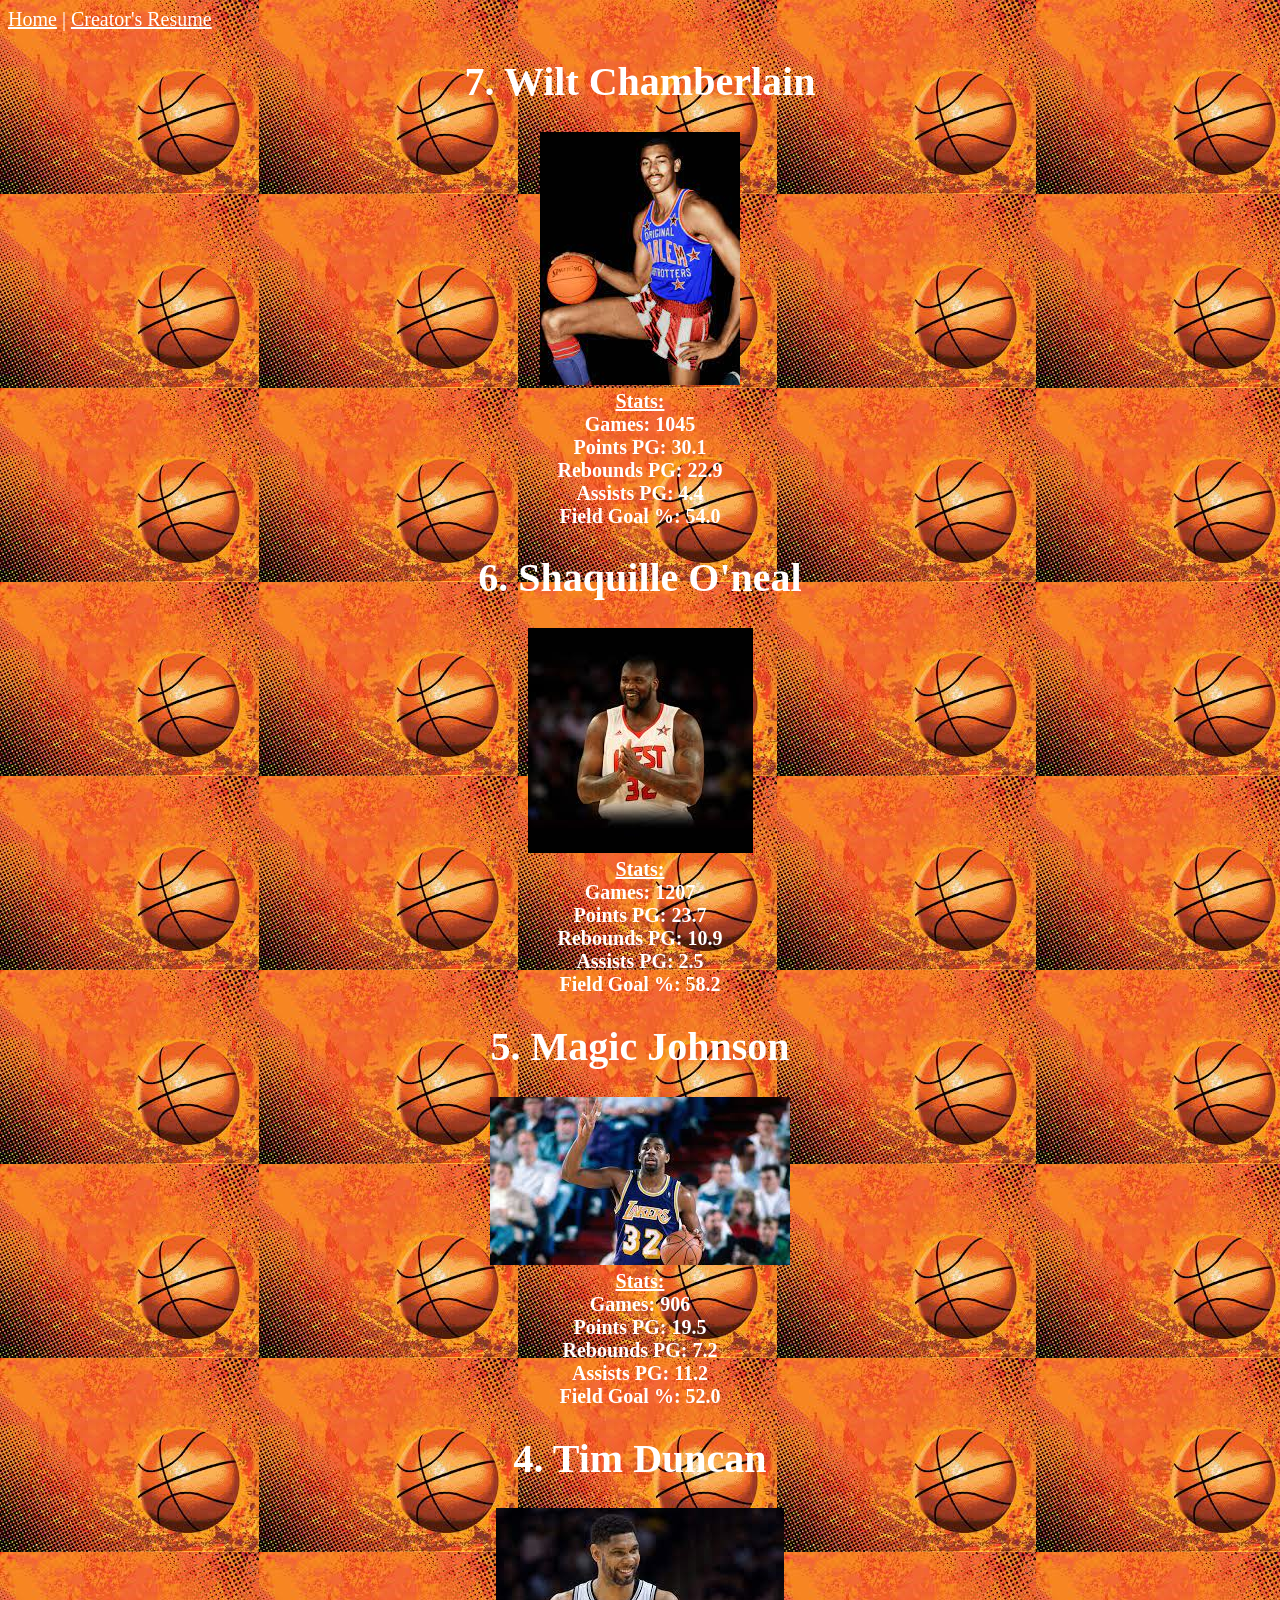
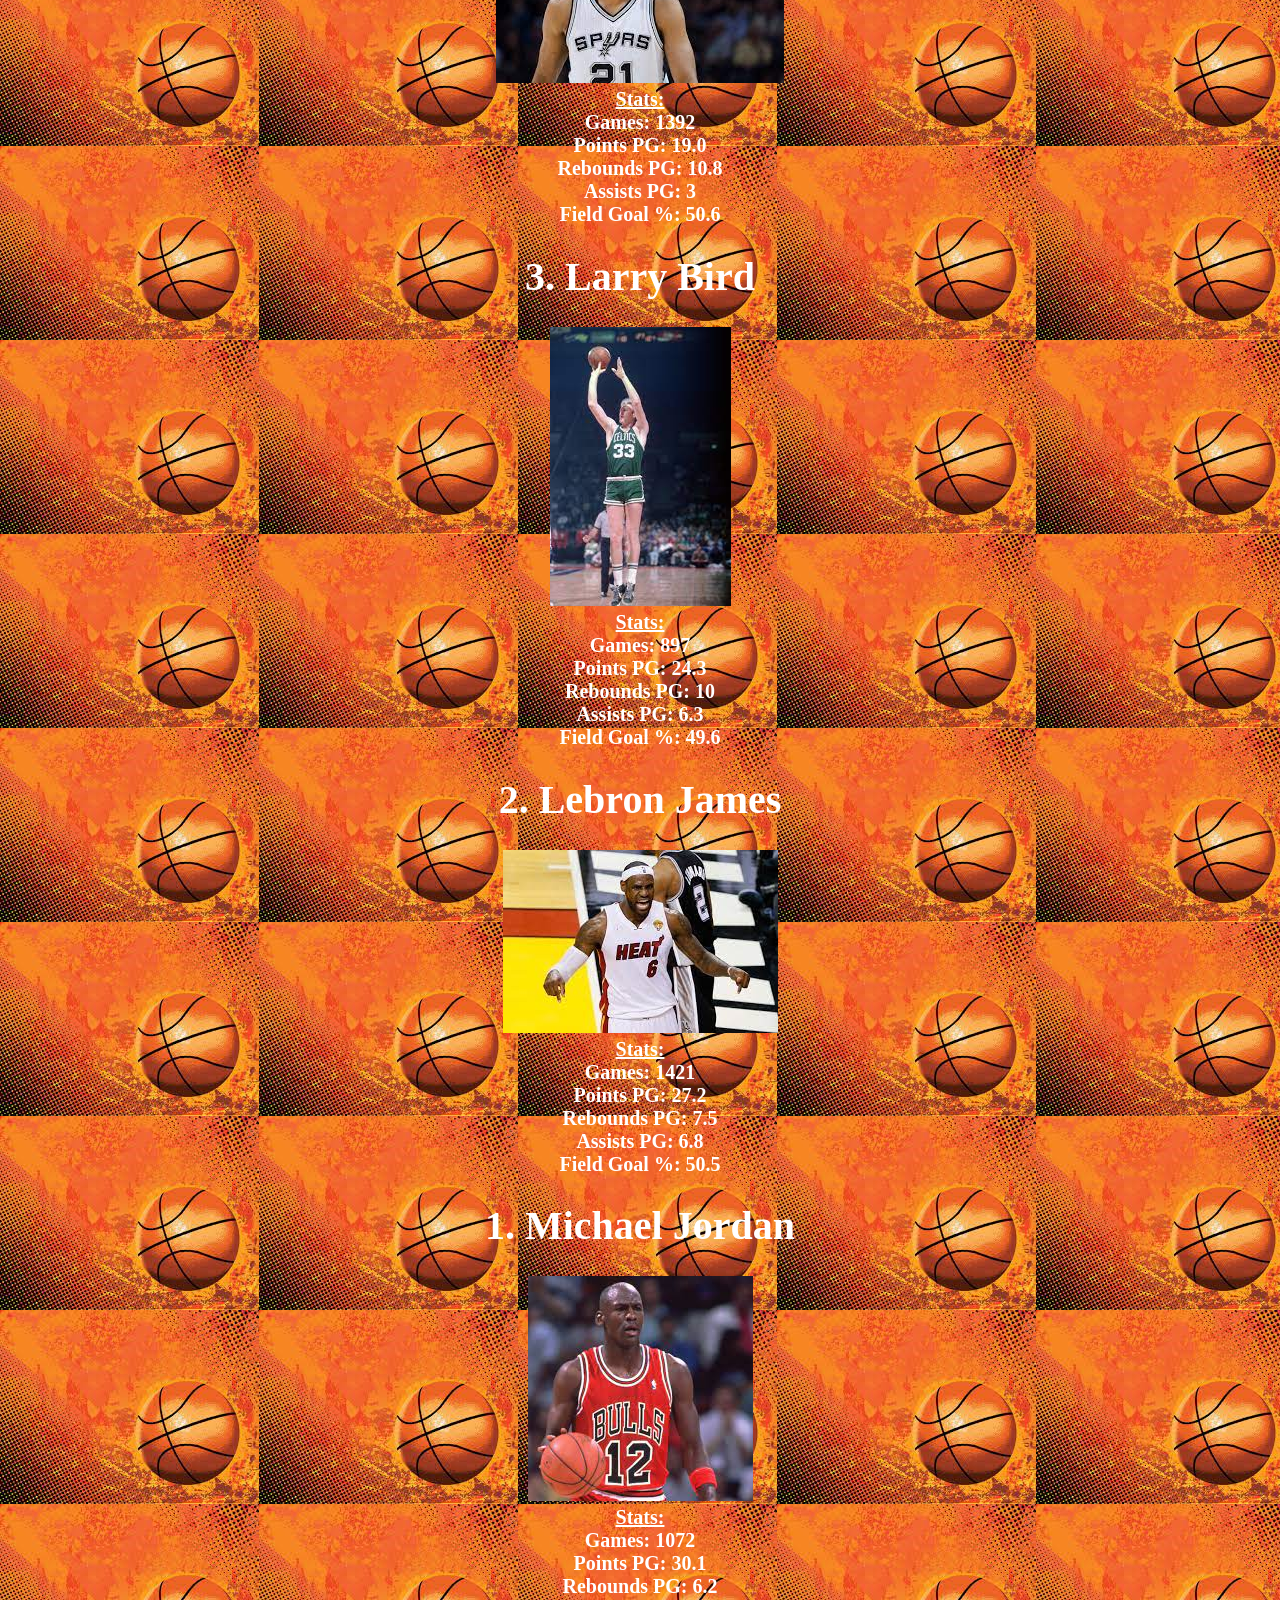
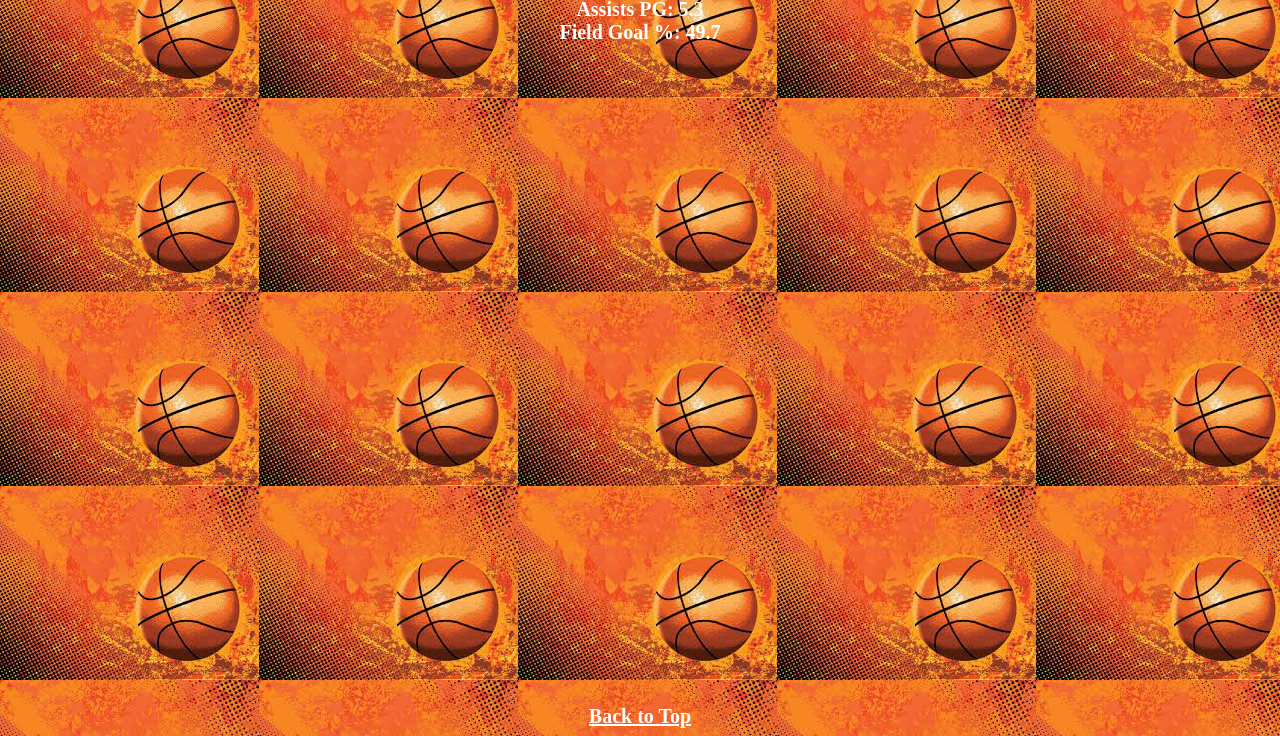
==== html/Best Basketball Players.html @ f3354542 "Add files via upload" ====
<!DOCTYPE html>
<html lang="en">
<head>
    <meta charset="UTF-8">
    <meta http-equiv="X-UA-Compatible" content="IE=edge">
    <meta name="viewport" content="width=device-width, initial-scale=1.0">
    <title>Best Basketball Players of History</title>
    <link rel="stylesheet" href = "../Styles.css">
</head>
<body class = "homebg">
    <a href = "../Home Page.html">Home</a> | <a href = "Resume.html">Creator's Resume</a> <br>
    <Center class = "bold">
        <h1>7. Wilt Chamberlain</h1>
        <image src = "../images/Wilt Chamberlain.jpg"></image><br>
        <u> Stats: </u> <br>
        Games: 1045<br>
        Points PG: 30.1<br>
        Rebounds PG: 22.9<br>
        Assists PG: 4.4<br>
        Field Goal %: 54.0 <br>

        <h1>6. Shaquille O'neal</h1>
        <image src = "../images/Shaq Daddy.jpg"></image> <br>
        <u> Stats: </u> <br>
        Games: 1207 <br>
        Points PG: 23.7 <br>
        Rebounds PG: 10.9 <br>
        Assists PG: 2.5 <br>
        Field Goal %: 58.2 <br>

        <h1>5. Magic Johnson</h1>
        <image src = "../images/Magic Johnson.jpg"></image><br>
        <u> Stats: </u> <br>
        Games: 906 <br>
        Points PG: 19.5 <br>
        Rebounds PG: 7.2 <br>
        Assists PG: 11.2 <br>
        Field Goal %: 52.0 <br>

        <h1>4. Tim Duncan</h1>
        <image src = "../images/Tim Duncan.jpg"></image><br>
        <u> Stats: </u> <br>
        Games: 1392 <br>
        Points PG: 19.0 <br>
        Rebounds PG: 10.8 <br>
        Assists PG: 3 <br>
        Field Goal %: 50.6 <br>
        
        <h1>3. Larry Bird</h1>
        <image src="../images/larry bird.jpg"></image><br>
        <u> Stats: </u> <br>
        Games: 897 <br>
        Points PG: 24.3 <br>
        Rebounds PG: 10 <br>
        Assists PG: 6.3 <br>
        Field Goal %: 49.6 <br>

        <h1>2. Lebron James</h1>
        <image src = "../images/lebron james.jpg"></image><br>
        <u> Stats: </u> <br>
        Games: 1421 <br>
        Points PG: 27.2 <br>
        Rebounds PG: 7.5 <br>
        Assists PG: 6.8 <br>
        Field Goal %: 50.5 <br>

        <h1>1. Michael Jordan</h1>
        <image src = "../images/download.jpg"></image><br>
        <u> Stats: </u> <br>
        Games: 1072 <br>
        Points PG: 30.1 <br>
        Rebounds PG: 6.2 <br>
        Assists PG: 5.3 <br>
        Field Goal %: 49.7 <br>
        <p>&nbsp;</p>
        <p>&nbsp;</p>
        <iframe width="560" height="315" src="https://www.youtube.com/embed/U-R_7BrPIVs" title="YouTube video player" frameborder="0" allow="accelerometer; autoplay; clipboard-write; encrypted-media; gyroscope; picture-in-picture; web-share" allowfullscreen></iframe>
        </iframe>
        <p>&nbsp;</p>
        <p>&nbsp;</p>
        <p>&nbsp;</p>
        <div class='tableauPlaceholder' id='viz1682486392309' style='position: relative'><noscript><a href='#'><img alt='Dashboard 1 ' src='https:&#47;&#47;public.tableau.com&#47;static&#47;images&#47;Fa&#47;FantasyBasketballPlayerRankingvsADP&#47;Dashboard1&#47;1_rss.png' style='border: none' /></a></noscript><object class='tableauViz'  style='display:none;'><param name='host_url' value='https%3A%2F%2Fpublic.tableau.com%2F' /> <param name='embed_code_version' value='3' /> <param name='site_root' value='' /><param name='name' value='FantasyBasketballPlayerRankingvsADP&#47;Dashboard1' /><param name='tabs' value='no' /><param name='toolbar' value='yes' /><param name='static_image' value='https:&#47;&#47;public.tableau.com&#47;static&#47;images&#47;Fa&#47;FantasyBasketballPlayerRankingvsADP&#47;Dashboard1&#47;1.png' /> <param name='animate_transition' value='yes' /><param name='display_static_image' value='yes' /><param name='display_spinner' value='yes' /><param name='display_overlay' value='yes' /><param name='display_count' value='yes' /><param name='language' value='en-US' /></object></div>                <script type='text/javascript'>                    var divElement = document.getElementById('viz1682486392309');                    var vizElement = divElement.getElementsByTagName('object')[0];                    vizElement.style.width='900px';vizElement.style.height='727px';                    var scriptElement = document.createElement('script');                    scriptElement.src = 'https://public.tableau.com/javascripts/api/viz_v1.js';                    vizElement.parentNode.insertBefore(scriptElement, vizElement);                </script>
      <p>&nbsp;</p>
    <p>&nbsp;</p> 
     <a href = "#Top">Back to Top</a>

    </Center>
    
</body>
</html>
---- Styles.css ----
body{
    font-family: 'Times New Roman', Times, serif, Helvetica, sans-serif;
    font-size: 20px;
    color: black;
    background-color: grey;
}

li {
    font-style: inherit;
    font-weight: normal; 
}

a {
    color: white;
}
.bold {
    font-weight: bold;
}

.justify {text-align: justify;}.homebg {
    background-image: url('images/background.jpg');
    color: white

}
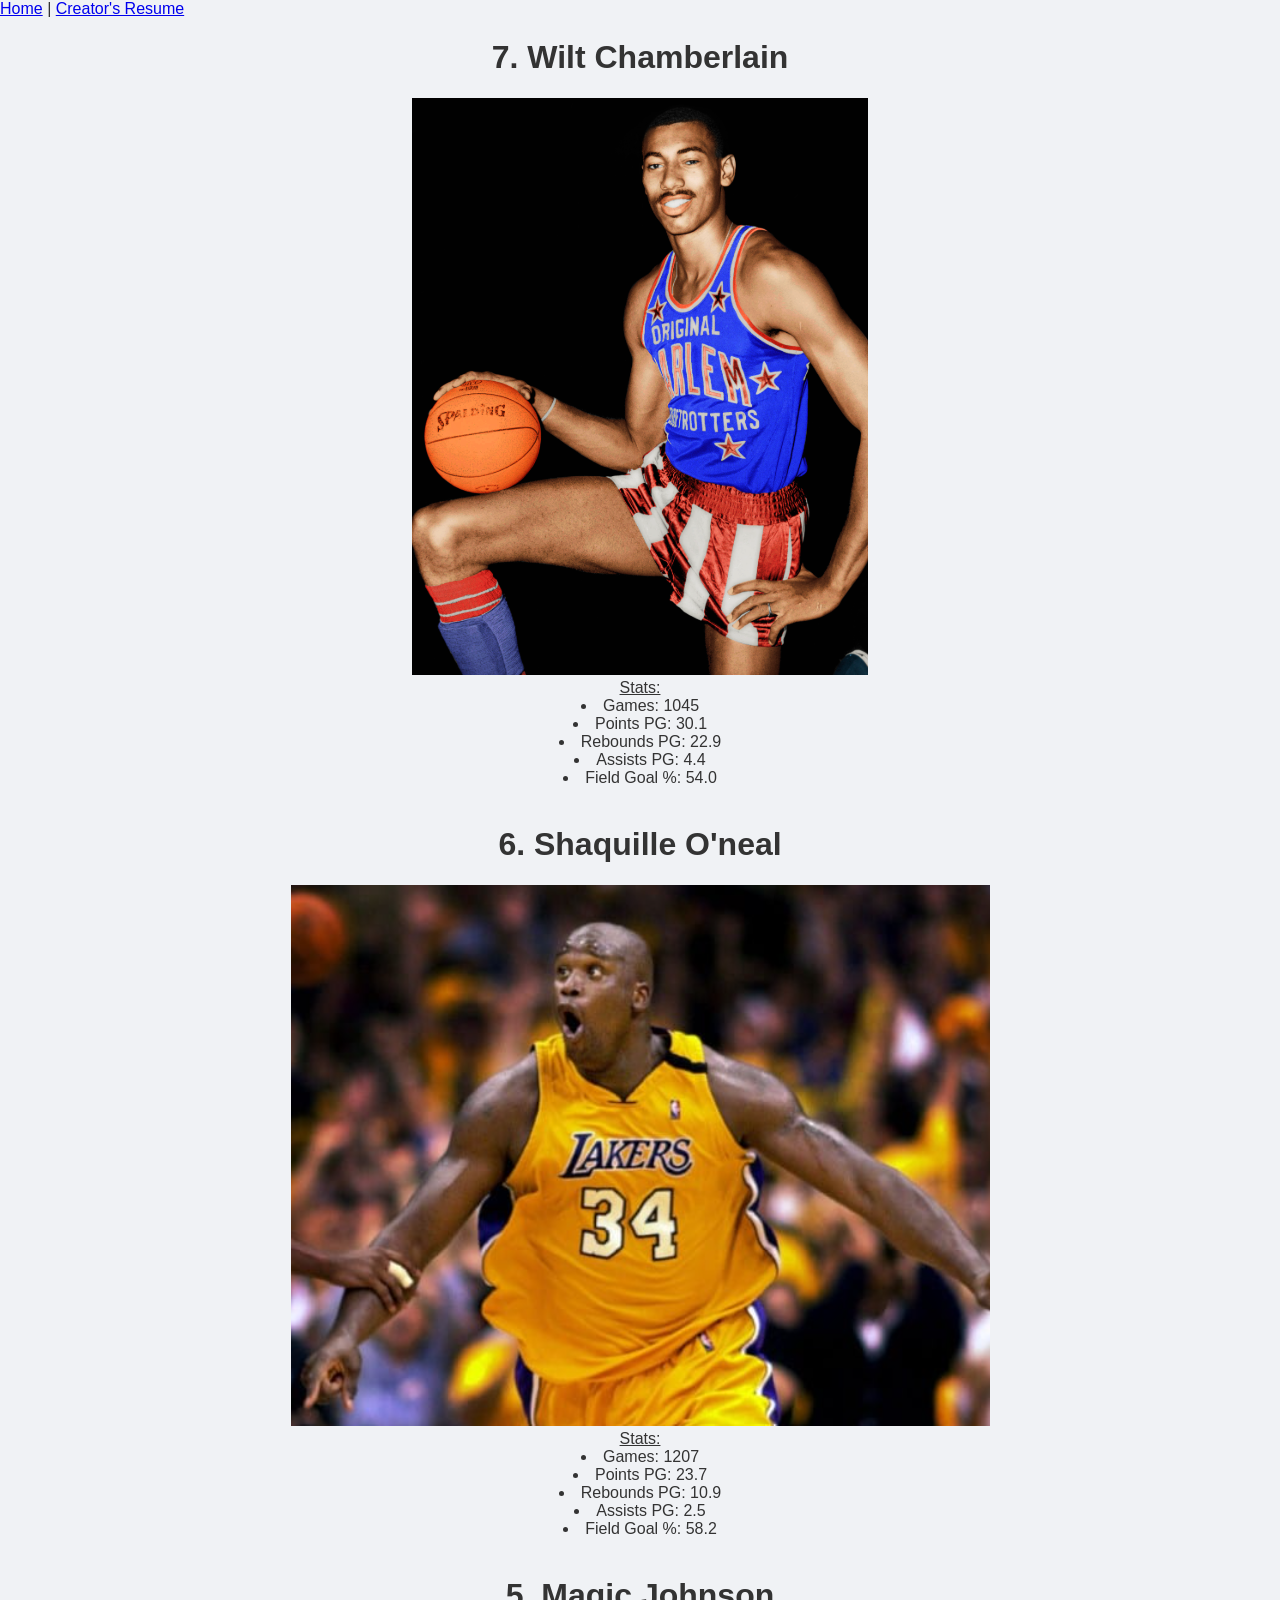
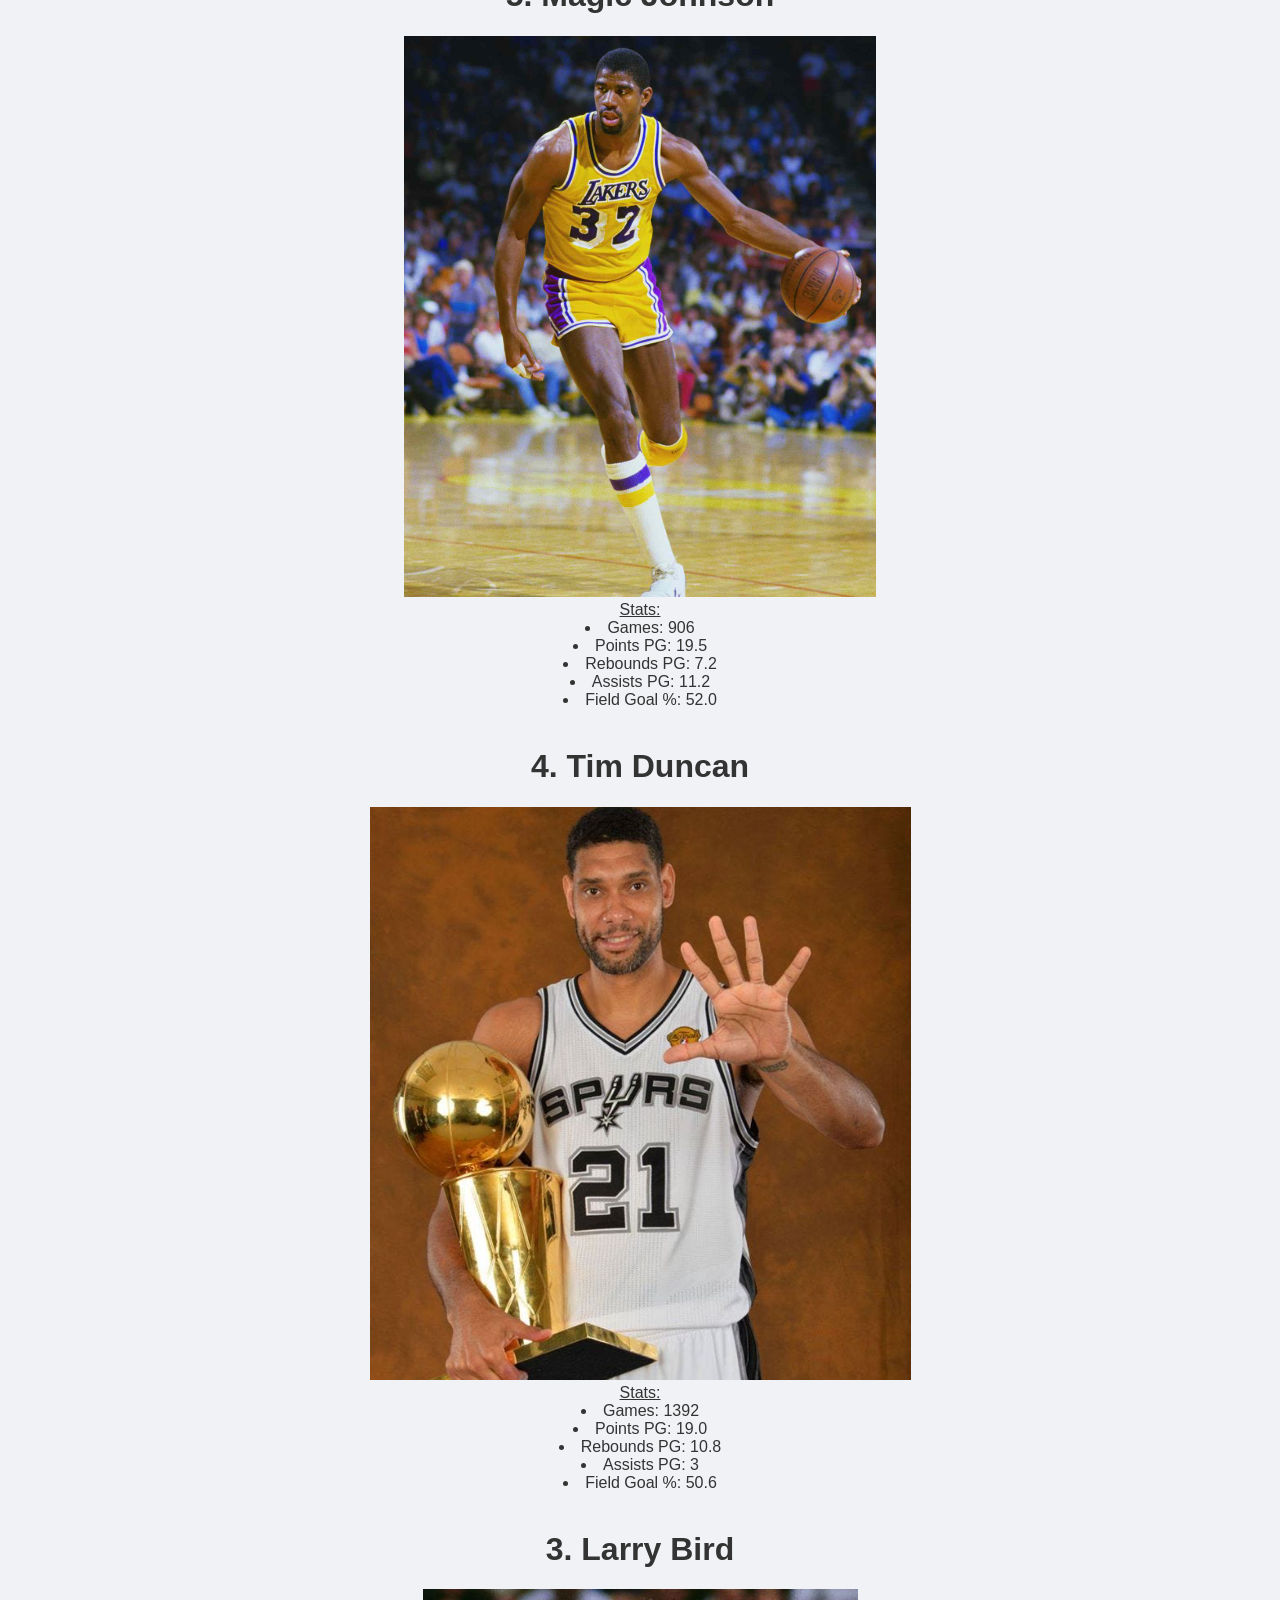
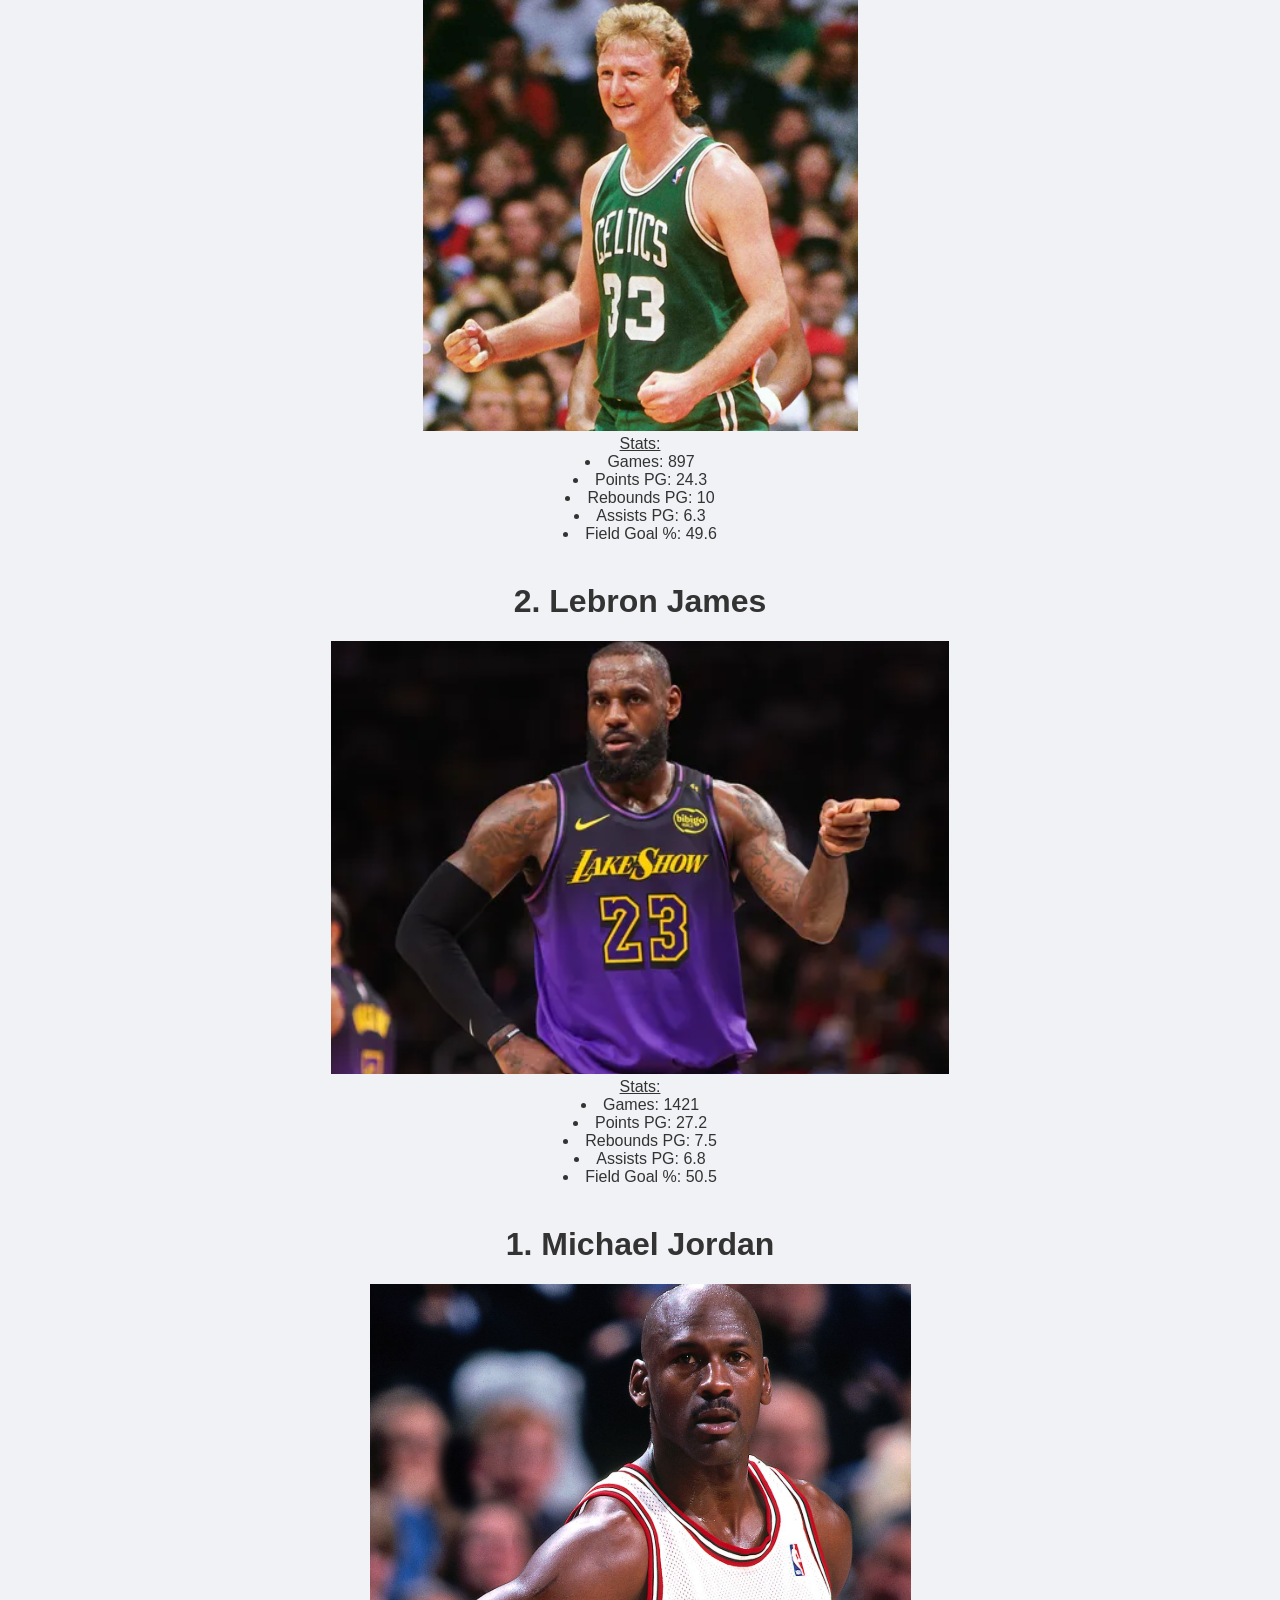
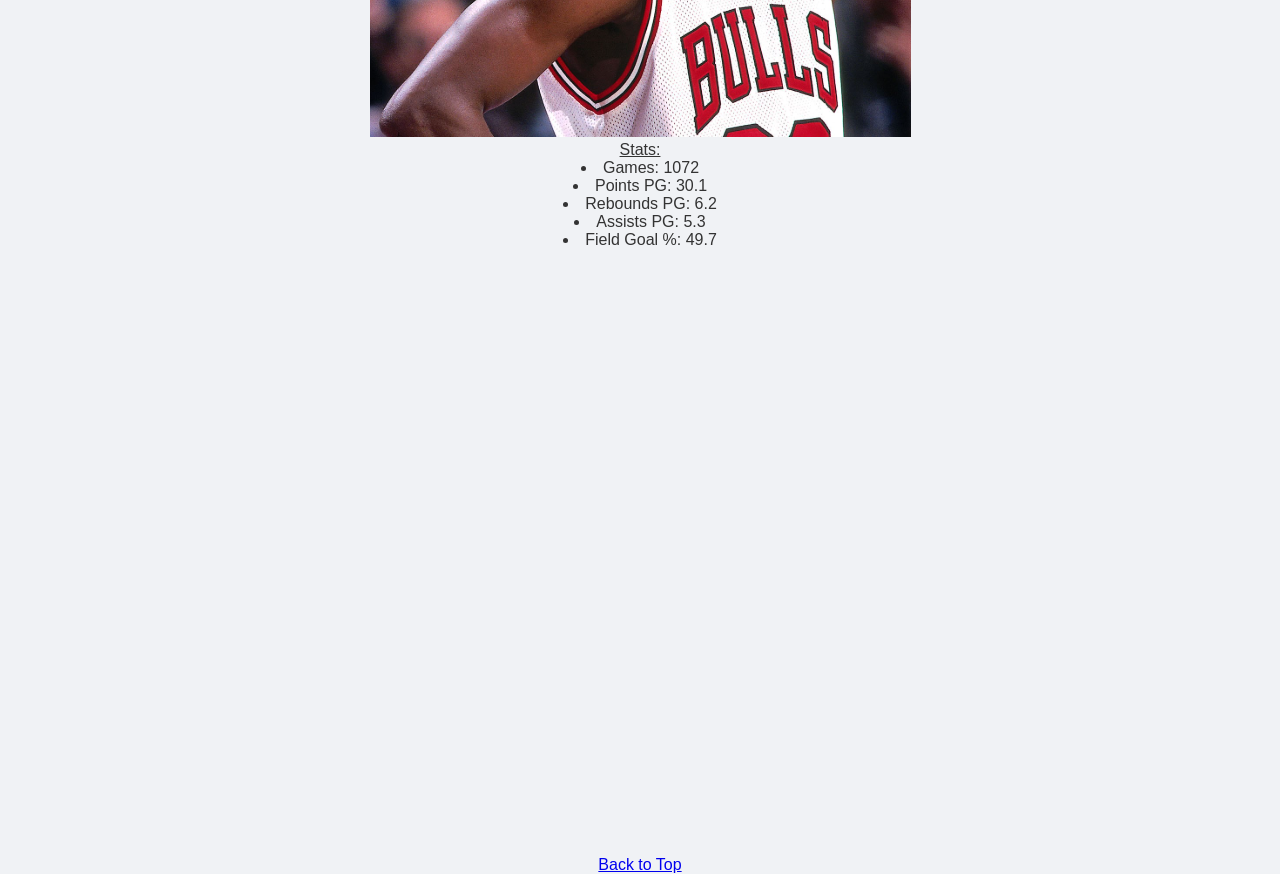
==== commit 57c12854: "Add files via upload" ====
--- a/html/Best Basketball Players.html
+++ b/html/Best Basketball Players.html
@@ -5,73 +5,73 @@
     <meta http-equiv="X-UA-Compatible" content="IE=edge">
     <meta name="viewport" content="width=device-width, initial-scale=1.0">
     <title>Best Basketball Players of History</title>
-    <link rel="stylesheet" href = "../Styles.css">
+    <link rel="stylesheet" href = "../Css/Styles.css">
 </head>
 <body class = "homebg">
-    <a href = "../Home Page.html">Home</a> | <a href = "Resume.html">Creator's Resume</a> <br>
+    <a href = "../Jake's Website.html">Home</a> | <a href = "Resume.html">Creator's Resume</a> <br>
     <Center class = "bold">
         <h1>7. Wilt Chamberlain</h1>
-        <image src = "../images/Wilt Chamberlain.jpg"></image><br>
+        <image src = "../images/Wilt Chamberlain.png"></image><br>
         <u> Stats: </u> <br>
-        Games: 1045<br>
-        Points PG: 30.1<br>
-        Rebounds PG: 22.9<br>
-        Assists PG: 4.4<br>
-        Field Goal %: 54.0 <br>
+       <li> Games: 1045</li>
+       <li> Points PG: 30.1</li>
+       <li>Rebounds PG: 22.9</li>
+       <li>Assists PG: 4.4</li>
+       <li>Field Goal %: 54.0 </li><br>
 
         <h1>6. Shaquille O'neal</h1>
-        <image src = "../images/Shaq Daddy.jpg"></image> <br>
-        <u> Stats: </u> <br>
-        Games: 1207 <br>
-        Points PG: 23.7 <br>
-        Rebounds PG: 10.9 <br>
-        Assists PG: 2.5 <br>
-        Field Goal %: 58.2 <br>
+        <image src = "../images/Shaquille O'neal.png"></image> <br>
+        <u> Stats: </u><br>
+        <li>Games: 1207 </li>
+        <li>Points PG: 23.7</li> 
+        <li>Rebounds PG: 10.9 </li>
+        <li>Assists PG: 2.5 </li>
+        <li>Field Goal %: 58.2</li> <br>
 
         <h1>5. Magic Johnson</h1>
-        <image src = "../images/Magic Johnson.jpg"></image><br>
+        <image src = "../images/Magic Johnson.png"></image><br>
         <u> Stats: </u> <br>
-        Games: 906 <br>
-        Points PG: 19.5 <br>
-        Rebounds PG: 7.2 <br>
-        Assists PG: 11.2 <br>
-        Field Goal %: 52.0 <br>
+        <li>Games: 906</li> 
+        <li>Points PG: 19.5 </li>
+        <li>Rebounds PG: 7.2 </li>
+        <li>Assists PG: 11.2 </li>
+        <li>Field Goal %: 52.0</li> <br>
 
         <h1>4. Tim Duncan</h1>
-        <image src = "../images/Tim Duncan.jpg"></image><br>
+        <image src = "../images/Tim Duncan.png"></image><br>
         <u> Stats: </u> <br>
-        Games: 1392 <br>
-        Points PG: 19.0 <br>
-        Rebounds PG: 10.8 <br>
-        Assists PG: 3 <br>
-        Field Goal %: 50.6 <br>
+        <li>Games: 1392</li> 
+        <li>Points PG: 19.0 </li>
+        <li>Rebounds PG: 10.8</li> 
+        <li>Assists PG: 3 </li>
+        <li>Field Goal %: 50.6 </li> <br>
         
         <h1>3. Larry Bird</h1>
-        <image src="../images/larry bird.jpg"></image><br>
+        <image src="../images/Larry Bird.png"></image><br>
         <u> Stats: </u> <br>
-        Games: 897 <br>
-        Points PG: 24.3 <br>
-        Rebounds PG: 10 <br>
-        Assists PG: 6.3 <br>
-        Field Goal %: 49.6 <br>
+        <li> Games: 897 </li>
+        <li>Points PG: 24.3 </li>
+        <li>Rebounds PG: 10</li> 
+        <li>Assists PG: 6.3</li> 
+        <li>Field Goal %: 49.6 </li><br>
 
         <h1>2. Lebron James</h1>
-        <image src = "../images/lebron james.jpg"></image><br>
+        <image src = "../images/lebron james.png"></image><br>
         <u> Stats: </u> <br>
-        Games: 1421 <br>
-        Points PG: 27.2 <br>
-        Rebounds PG: 7.5 <br>
-        Assists PG: 6.8 <br>
-        Field Goal %: 50.5 <br>
+        <li>Games: 1421</li> 
+        <li>Points PG: 27.2</li> 
+        <li>Rebounds PG: 7.5 </li>
+        <li>Assists PG: 6.8</li> 
+        <li>Field Goal %: 50.5</li> <br>
 
         <h1>1. Michael Jordan</h1>
-        <image src = "../images/download.jpg"></image><br>
+        <image src = "../images/Michael Jordan.png"></image><br>
         <u> Stats: </u> <br>
-        Games: 1072 <br>
-        Points PG: 30.1 <br>
-        Rebounds PG: 6.2 <br>
-        Assists PG: 5.3 <br>
-        Field Goal %: 49.7 <br>
+        <li>Games: 1072 </li>
+        <li>Points PG: 30.1 </li>
+        <li>Rebounds PG: 6.2 </li>
+        <li>Assists PG: 5.3</li> 
+        <li>Field Goal %: 49.7 </li><br>
         <p>&nbsp;</p>
         <p>&nbsp;</p>
         <iframe width="560" height="315" src="https://www.youtube.com/embed/U-R_7BrPIVs" title="YouTube video player" frameborder="0" allow="accelerometer; autoplay; clipboard-write; encrypted-media; gyroscope; picture-in-picture; web-share" allowfullscreen></iframe>
--- a/Css/Styles.css
+++ b/Css/Styles.css
@@ -0,0 +1,54 @@
+body {
+    font-family: 'Arial', sans-serif;
+    background-color: #f0f2f5;
+    color: #333;
+    margin: 0;
+    padding: 0;
+}
+
+header {
+    background-color: #007BFF;
+    color: white;
+    padding: 15px 0;
+    text-align: center;
+    font-size: 1.5em;
+    font-weight: bold;
+}
+
+nav {
+    display: flex;
+    justify-content: center;
+    background-color: #0056b3;
+    padding: 10px 0;
+}
+
+nav a {
+    color: white;
+    text-decoration: none;
+    margin: 0 15px;
+    font-size: 1.1em;
+    font-weight: bold;
+}
+
+nav a:hover {
+    text-decoration: underline;
+}
+
+main {
+    padding: 20px;
+    text-align: center;
+}
+
+footer {
+    background-color: #007BFF;
+    color: white;
+    text-align: center;
+    padding: 10px 0;
+    margin-top: 20px;
+}
+
+.highlight {
+    font-size: 1.25em;
+    font-weight: bold;
+    color: #0056b3;
+}
